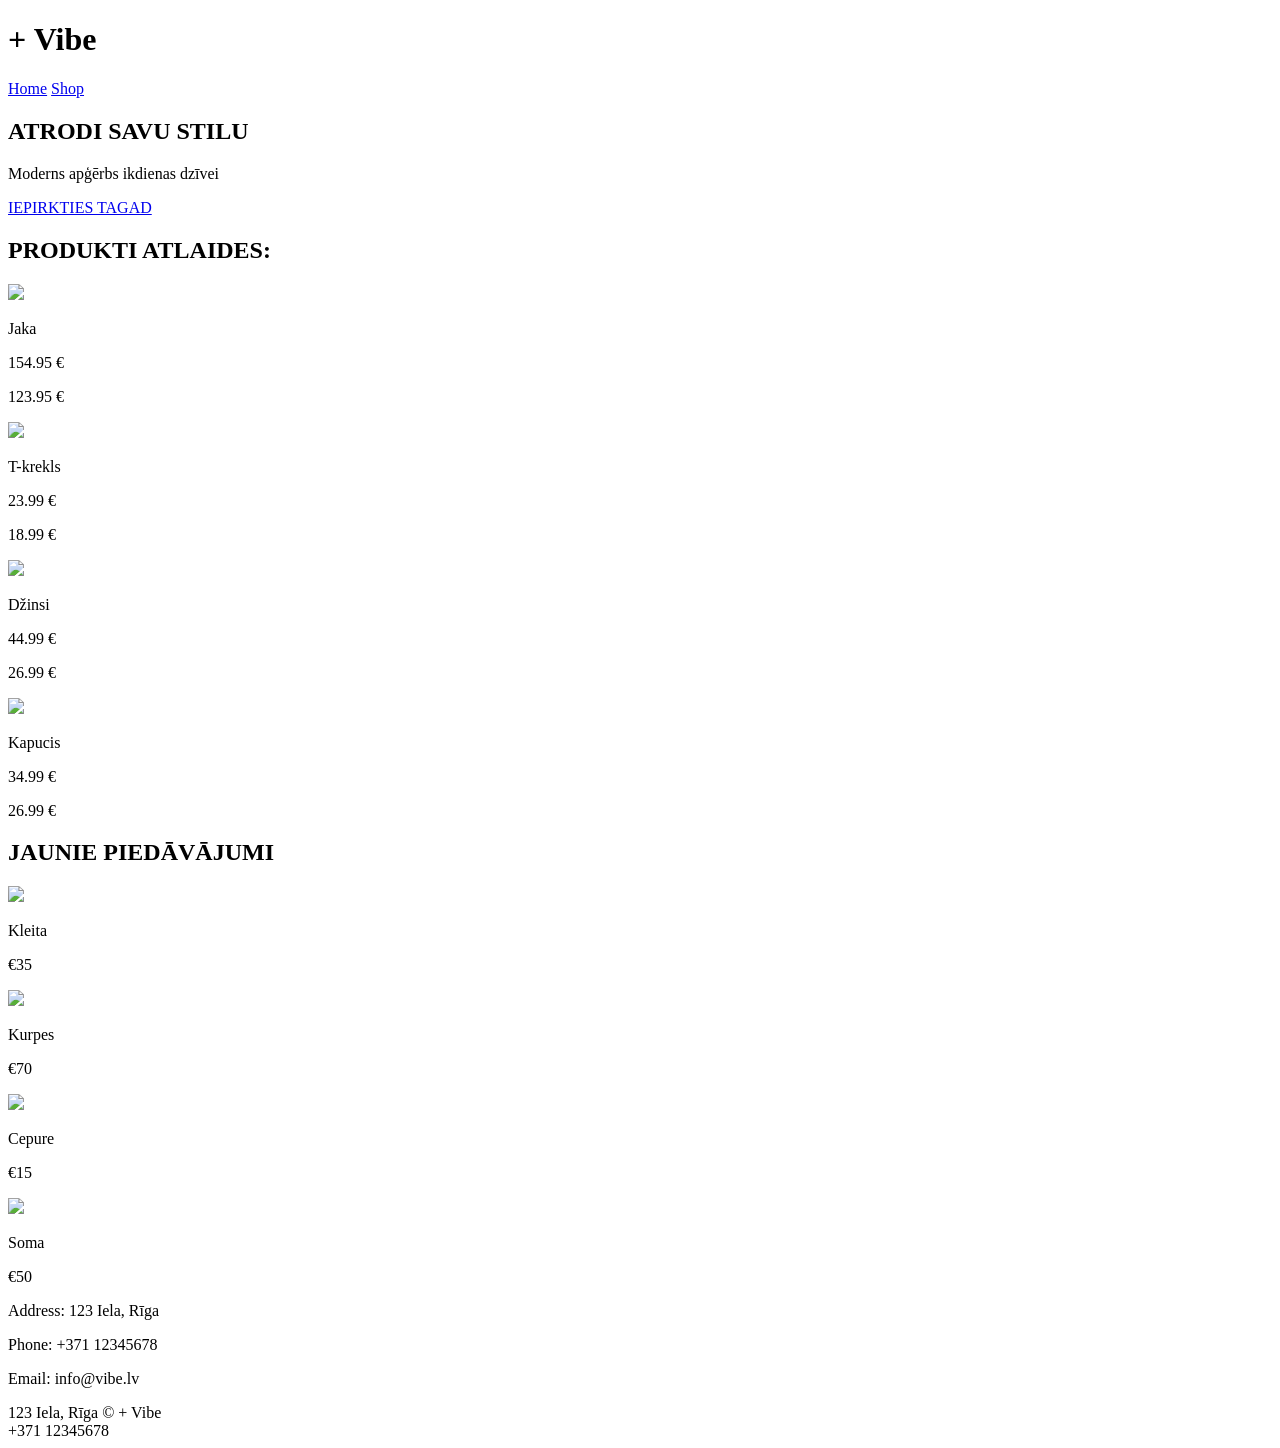
==== index.html @ a80f0715 "Update index.html" ====
<!DOCTYPE html>
<html lang="lv">
<head>
    <meta charset="UTF-8">
    <title>+ Vibe</title>
    <link rel="stylesheet" href="style.css">
</head>
<body>

<header>
    <h1 class="logo">+ Vibe</h1>
    <nav>
        <a href="index.html">Home</a>
        <a href="store.html">Shop</a>
    </nav>
</header>

<main>

<section class="hero">
    <h2>ATRODI SAVU STILU</h2>
    <p>Moderns apģērbs ikdienas dzīvei</p>
    <a href="store.html" class="btn">IEPIRKTIES TAGAD</a>
</section>

<section class="products">
    <h2>PRODUKTI ATLAIDES:</h2>

    <div class="grid">
        <div class="card">
            <img src="https://img01.ztat.net/article/spp-media-p1/ac844270d7f14d50bfeb7d0995b4e099/0d1cc01fcb7d4086bf3c62ee4d9a98cf.jpg?imwidth=762">
            <p>Jaka</p>
            <p class="old">154.95 €</p>
            <p class="new">123.95 €</p>
        </div>

        <div class="card">
            <img src="https://kreklubode.lv/cdn/shop/files/unisex-basic-softstyle-t-shirt-black-back-693ab7d916a9d.jpg?v=1765455844&width=1445">
            <p>T-krekls</p>
            <p class="old">23.99 €</p>
            <p class="new">18.99 €</p>
        </div>

        <div class="card">
            <img src="https://image-resizing.booztcdn.com/lmtd/ni13249634_clightgreydenim_v180697.webp?has_grey=1&has_webp=1&size=w400">
            <p>Džinsi</p>
            <p class="old">44.99 €</p>
            <p class="new">26.99 €</p>
        </div>

        <div class="card">
            <img src="https://m.media-amazon.com/images/I/61fHnJgJbXL._AC_UY1000_.jpg">
            <p>Kapucis</p>
            <p class="old">34.99 €</p>
            <p class="new">26.99 €</p>
        </div>
    </div>
</section>

<section class="products">
    <h2>JAUNIE PIEDĀVĀJUMI</h2>

    <div class="grid">
        <div class="card">
            <img src="https://via.placeholder.com/200">
            <p>Kleita</p>
            <p class="new">€35</p>
        </div>

        <div class="card">
            <img src="https://via.placeholder.com/200">
            <p>Kurpes</p>
            <p class="new">€70</p>
        </div>

        <div class="card">
            <img src="https://via.placeholder.com/200">
            <p>Cepure</p>
            <p class="new">€15</p>
        </div>

        <div class="card">
            <img src="https://via.placeholder.com/200">
            <p>Soma</p>
            <p class="new">€50</p>
        </div>
    </div>
</section>

</main>

<!-- НОВЫЙ БЛОК КОНТАКТОВ -->
<section class="contact-block">
    <p>Address: 123 Iela, Rīga</p>
    <p>Phone: +371 12345678</p>
    <p>Email: info@vibe.lv</p>
</section>

<footer>
    <div class="footer-top">
        <span>123 Iela, Rīga</span>
        <span>© + Vibe</span>
    </div>
    <div class="footer-bottom">
        +371 12345678
    </div>
</footer>

</body>
</html>
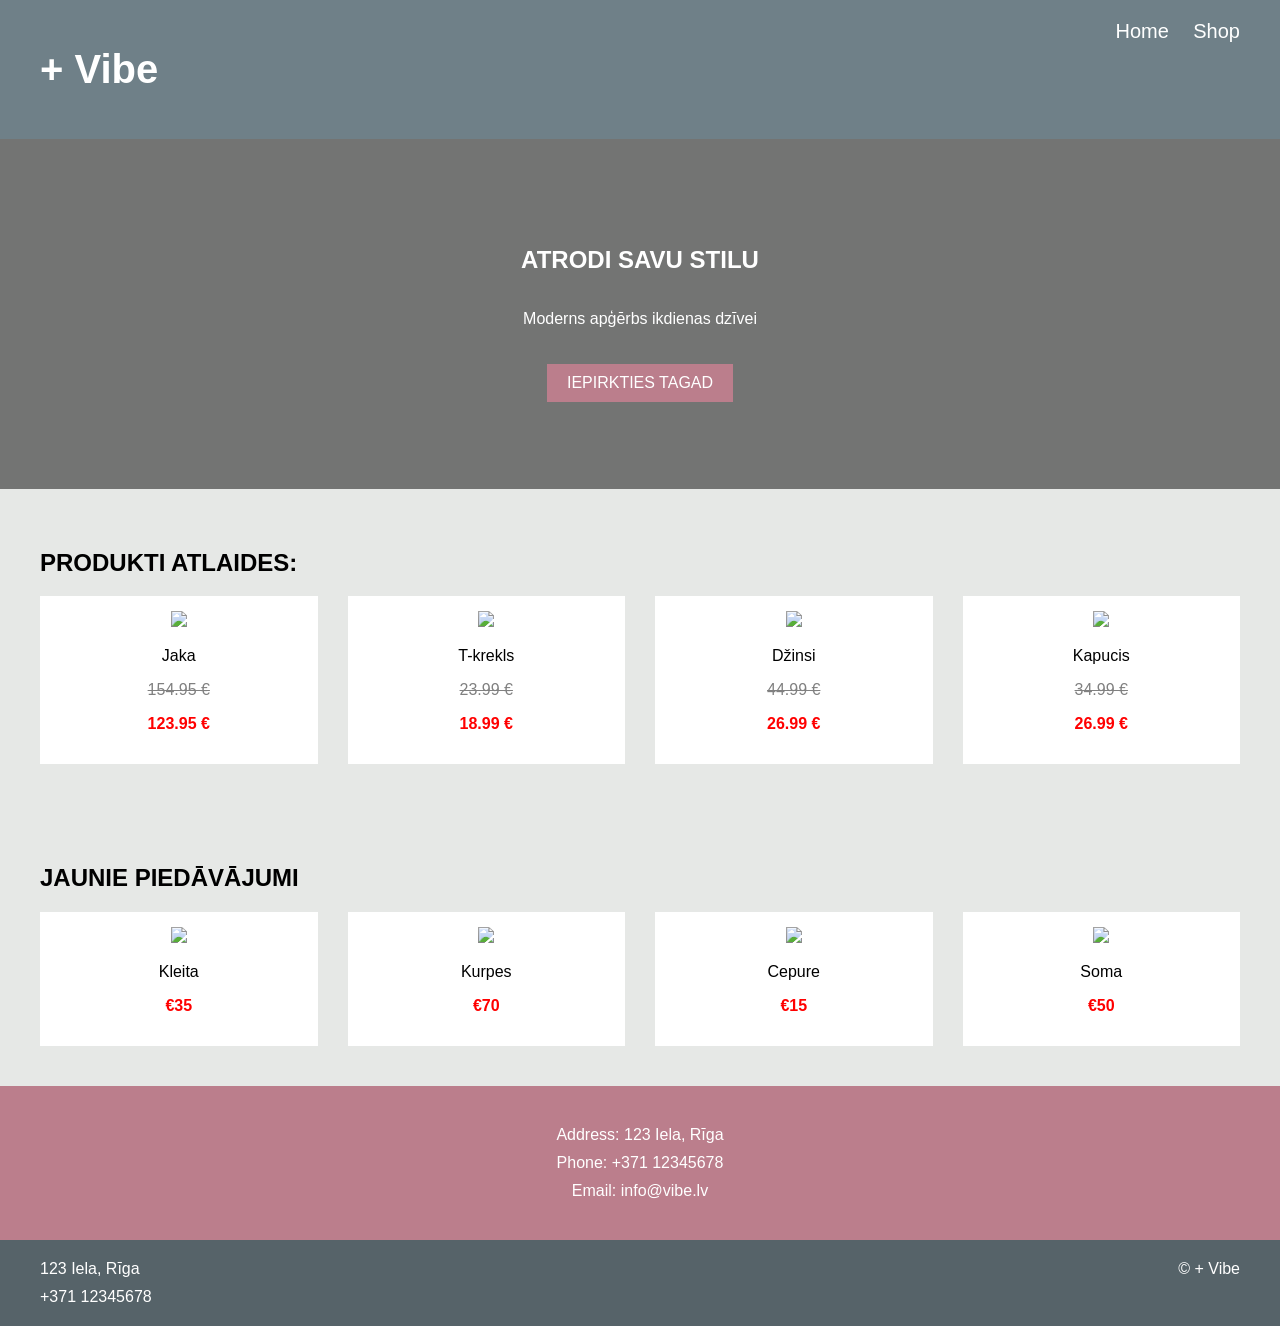
==== commit 8f2d6e0a: "Update index.html" ====
--- a/index.html
+++ b/index.html
@@ -89,7 +89,6 @@
 
 </main>
 
-<!-- НОВЫЙ БЛОК КОНТАКТОВ -->
 <section class="contact-block">
     <p>Address: 123 Iela, Rīga</p>
     <p>Phone: +371 12345678</p>
--- a/style.css
+++ b/style.css
@@ -0,0 +1,126 @@
+body {
+    margin: 0;
+    font-family: Arial, sans-serif;
+    background-color: #e6e8e6;
+}
+
+header {
+    display: flex;
+    justify-content: space-between;
+    padding: 20px 40px;
+    background-color: #6f8088;
+    color: white;
+}
+
+.logo {
+    font-size: 40px;
+    font-weight: bold;
+}
+
+nav a {
+    margin-left: 20px;
+    text-decoration: none;
+    color: white;
+    font-size: 20px;
+}
+
+nav a:hover {
+    color: #bb7e8c;
+}
+
+.hero {
+    height: 350px; /* уменьшили */
+    background: linear-gradient(rgba(0,0,0,0.5), rgba(0,0,0,0.5)),
+                url("https://luteradraudze.lv/wp-content/uploads/2017/02/skapis.jpg");
+    background-size: cover;
+    background-position: center;
+    display: flex;
+    flex-direction: column;
+    justify-content: center;
+    align-items: center;
+    color: white;
+}
+
+.btn {
+    margin-top: 20px;
+    padding: 10px 20px;
+    background-color: #bb7e8c;
+    color: white;
+    text-decoration: none;
+}
+
+.btn:hover {
+    background-color: #6f8088;
+}
+
+.products {
+    padding: 40px;
+}
+
+.grid {
+    display: grid;
+    grid-template-columns: repeat(4, 1fr);
+    gap: 30px;
+}
+
+.card {
+    background: white;
+    padding: 15px;
+    text-align: center;
+    transition: 0.3s;
+}
+
+.card:hover {
+    transform: scale(1.05);
+    box-shadow: 0 10px 20px rgba(0,0,0,0.2);
+}
+
+.card img {
+    width: 100%;
+}
+
+.old {
+    text-decoration: line-through;
+    color: gray;
+}
+
+.new {
+    color: red;
+    font-weight: bold;
+}
+
+.search-bar {
+    padding: 30px;
+    text-align: center;
+}
+
+.search-bar input {
+    padding: 10px;
+    width: 300px;
+}
+
+.contact-block {
+    background-color: #bb7e8c;
+    color: white;
+    padding: 30px;
+    text-align: center;
+}
+
+.contact-block p {
+    margin: 10px 0;
+}
+
+footer {
+    background-color: #566369;
+    color: white;
+    padding: 20px 40px;
+}
+
+.footer-top {
+    display: flex;
+    justify-content: space-between;
+}
+
+.footer-bottom {
+    margin-top: 10px;
+}
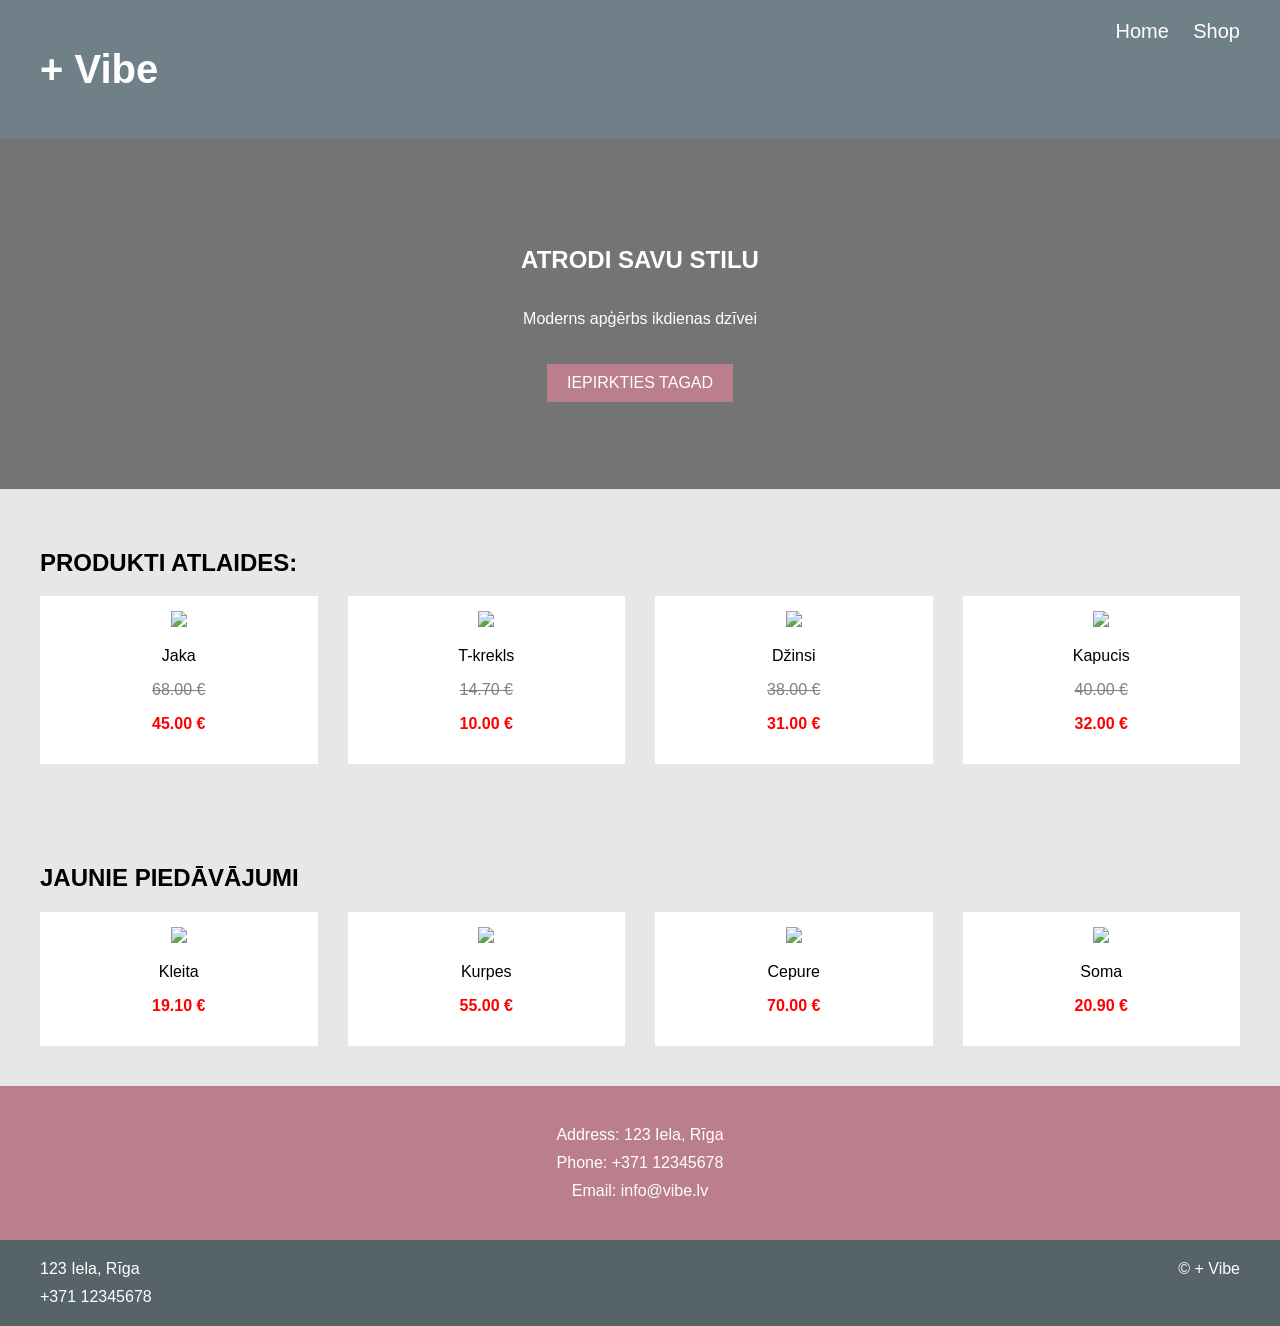
==== commit adc68ef0: "Update index.html" ====
--- a/index.html
+++ b/index.html
@@ -28,31 +28,31 @@
 
     <div class="grid">
         <div class="card">
-            <img src="https://img01.ztat.net/article/spp-media-p1/ac844270d7f14d50bfeb7d0995b4e099/0d1cc01fcb7d4086bf3c62ee4d9a98cf.jpg?imwidth=762">
+            <img src="https://img.joomcdn.net/40c48431bf73a72f624966c550d87a014e361507_original.jpeg">
             <p>Jaka</p>
-            <p class="old">154.95 €</p>
-            <p class="new">123.95 €</p>
+            <p class="old">68.00 €</p>
+            <p class="new">45.00 €</p>
         </div>
 
         <div class="card">
-            <img src="https://kreklubode.lv/cdn/shop/files/unisex-basic-softstyle-t-shirt-black-back-693ab7d916a9d.jpg?v=1765455844&width=1445">
+            <img src="https://img.joomcdn.net/5cb614137ca61bfc187e2ca63b0dab3b14b0af24_original.jpeg">
             <p>T-krekls</p>
-            <p class="old">23.99 €</p>
-            <p class="new">18.99 €</p>
+            <p class="old">14.70 €</p>
+            <p class="new">10.00 €</p>
         </div>
 
         <div class="card">
-            <img src="https://image-resizing.booztcdn.com/lmtd/ni13249634_clightgreydenim_v180697.webp?has_grey=1&has_webp=1&size=w400">
+            <img src="https://img.joomcdn.net/5c12875a8b832822ea37fa4fc688698964e6356e_original.jpeg">
             <p>Džinsi</p>
-            <p class="old">44.99 €</p>
-            <p class="new">26.99 €</p>
+            <p class="old">38.00 €</p>
+            <p class="new">31.00 €</p>
         </div>
 
         <div class="card">
-            <img src="https://m.media-amazon.com/images/I/61fHnJgJbXL._AC_UY1000_.jpg">
+            <img src="https://img.joomcdn.net/69aec5aaed74b3c7e08f184ad43bb24e13e3b7d7_1024_1024.jpeg">
             <p>Kapucis</p>
-            <p class="old">34.99 €</p>
-            <p class="new">26.99 €</p>
+            <p class="old">40.00 €</p>
+            <p class="new">32.00 €</p>
         </div>
     </div>
 </section>
@@ -62,27 +62,27 @@
 
     <div class="grid">
         <div class="card">
-            <img src="https://via.placeholder.com/200">
+            <img src="https://img.joomcdn.net/12f8e2e384fa69bc2cb5c4af6f44895e7ed2bdd0_original.jpeg">
             <p>Kleita</p>
-            <p class="new">€35</p>
+            <p class="new">19.10 €</p>
         </div>
 
         <div class="card">
-            <img src="https://via.placeholder.com/200">
+            <img src="https://img.joomcdn.net/33520101f3903b53b1be719bd550abd128932a4b_original.jpeg">
             <p>Kurpes</p>
-            <p class="new">€70</p>
+            <p class="new">55.00 €</p>
         </div>
 
         <div class="card">
-            <img src="https://via.placeholder.com/200">
+            <img src="https://img.joomcdn.net/d1297f482fe705f2558d869cbaa05bb1997dca31_original.jpeg">
             <p>Cepure</p>
-            <p class="new">€15</p>
+            <p class="new">70.00 €</p>
         </div>
 
         <div class="card">
-            <img src="https://via.placeholder.com/200">
+            <img src="https://img.joomcdn.net/41b790b1deaf193bde32f170a3c86ccb583b23d3_original.jpeg">
             <p>Soma</p>
-            <p class="new">€50</p>
+            <p class="new">20.90 €</p>
         </div>
     </div>
 </section>
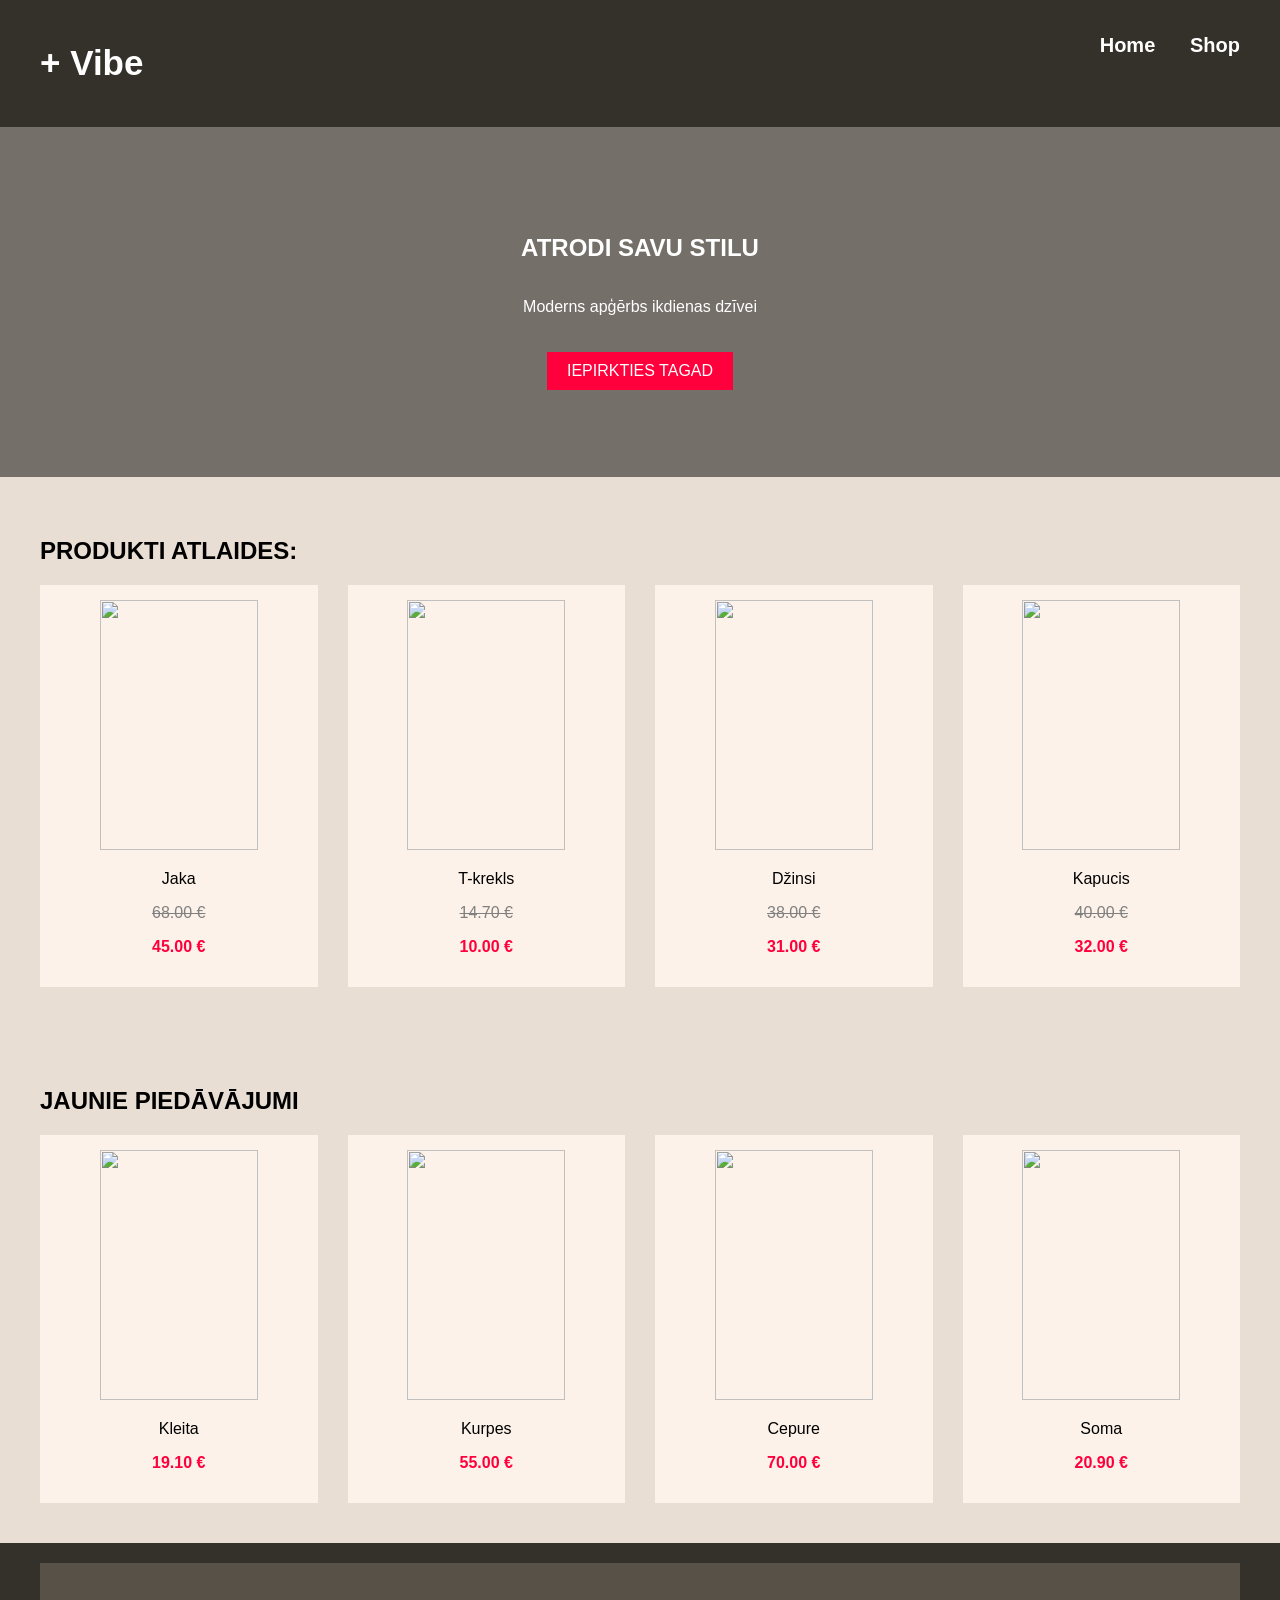
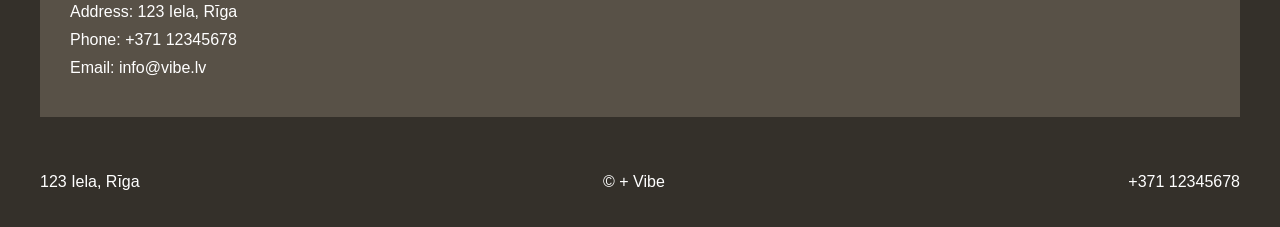
==== commit a5b35cf4: "Update index.html" ====
--- a/index.html
+++ b/index.html
@@ -89,21 +89,24 @@
 
 </main>
 
-<section class="contact-block">
+<footer>
+<div class="contact-block">
     <p>Address: 123 Iela, Rīga</p>
     <p>Phone: +371 12345678</p>
     <p>Email: info@vibe.lv</p>
-</section>
+</div>
+</footer>
 
 <footer>
     <div class="footer-top">
-        <span>123 Iela, Rīga</span>
-        <span>© + Vibe</span>
-    </div>
-    <div class="footer-bottom">
-        +371 12345678
+        <p>123 Iela, Rīga</p>
+        <p>© + Vibe</p>
+        <div>
+        <p>+371 12345678</p>
+        </div>
     </div>
 </footer>
 
 </body>
 </html>
+
--- a/style.css
+++ b/style.css
@@ -1,37 +1,39 @@
 body {
     margin: 0;
     font-family: Arial, sans-serif;
-    background-color: #e6e8e6;
+    background-color: #e9ded3;
 }
 
 header {
     display: flex;
+    font-size: 35px;
+    font-weight: bold;
     justify-content: space-between;
     padding: 20px 40px;
-    background-color: #6f8088;
+    background-color: #34302a;
     color: white;
 }
 
 .logo {
-    font-size: 40px;
+    font-size: 35px;
     font-weight: bold;
 }
 
 nav a {
-    margin-left: 20px;
+    margin-left: 25px;
     text-decoration: none;
     color: white;
     font-size: 20px;
 }
 
 nav a:hover {
-    color: #bb7e8c;
+    color: #ff003c;
 }
 
 .hero {
-    height: 350px; /* уменьшили */
+    height: 350px; 
     background: linear-gradient(rgba(0,0,0,0.5), rgba(0,0,0,0.5)),
-                url("https://luteradraudze.lv/wp-content/uploads/2017/02/skapis.jpg");
+                url("https://lv2.pigugroup.eu/testimonials/3a57a33c19351ae0b5172a245fe013b9.jpg");
     background-size: cover;
     background-position: center;
     display: flex;
@@ -44,13 +46,13 @@
 .btn {
     margin-top: 20px;
     padding: 10px 20px;
-    background-color: #bb7e8c;
+    background-color: #ff003c;
     color: white;
     text-decoration: none;
 }
 
 .btn:hover {
-    background-color: #6f8088;
+    background-color: #4c5154;
 }
 
 .products {
@@ -64,7 +66,7 @@
 }
 
 .card {
-    background: white;
+    background: #fcf2e9;
     padding: 15px;
     text-align: center;
     transition: 0.3s;
@@ -76,7 +78,9 @@
 }
 
 .card img {
-    width: 100%;
+    width: 80%;
+    height: 250px;
+    object-fit: cover;
 }
 
 .old {
@@ -85,7 +89,7 @@
 }
 
 .new {
-    color: red;
+    color: #ff003c;
     font-weight: bold;
 }
 
@@ -100,10 +104,10 @@
 }
 
 .contact-block {
-    background-color: #bb7e8c;
+    background-color: #585147;
     color: white;
     padding: 30px;
-    text-align: center;
+    text-align: left;
 }
 
 .contact-block p {
@@ -111,7 +115,7 @@
 }
 
 footer {
-    background-color: #566369;
+    background-color: #34302a;
     color: white;
     padding: 20px 40px;
 }
